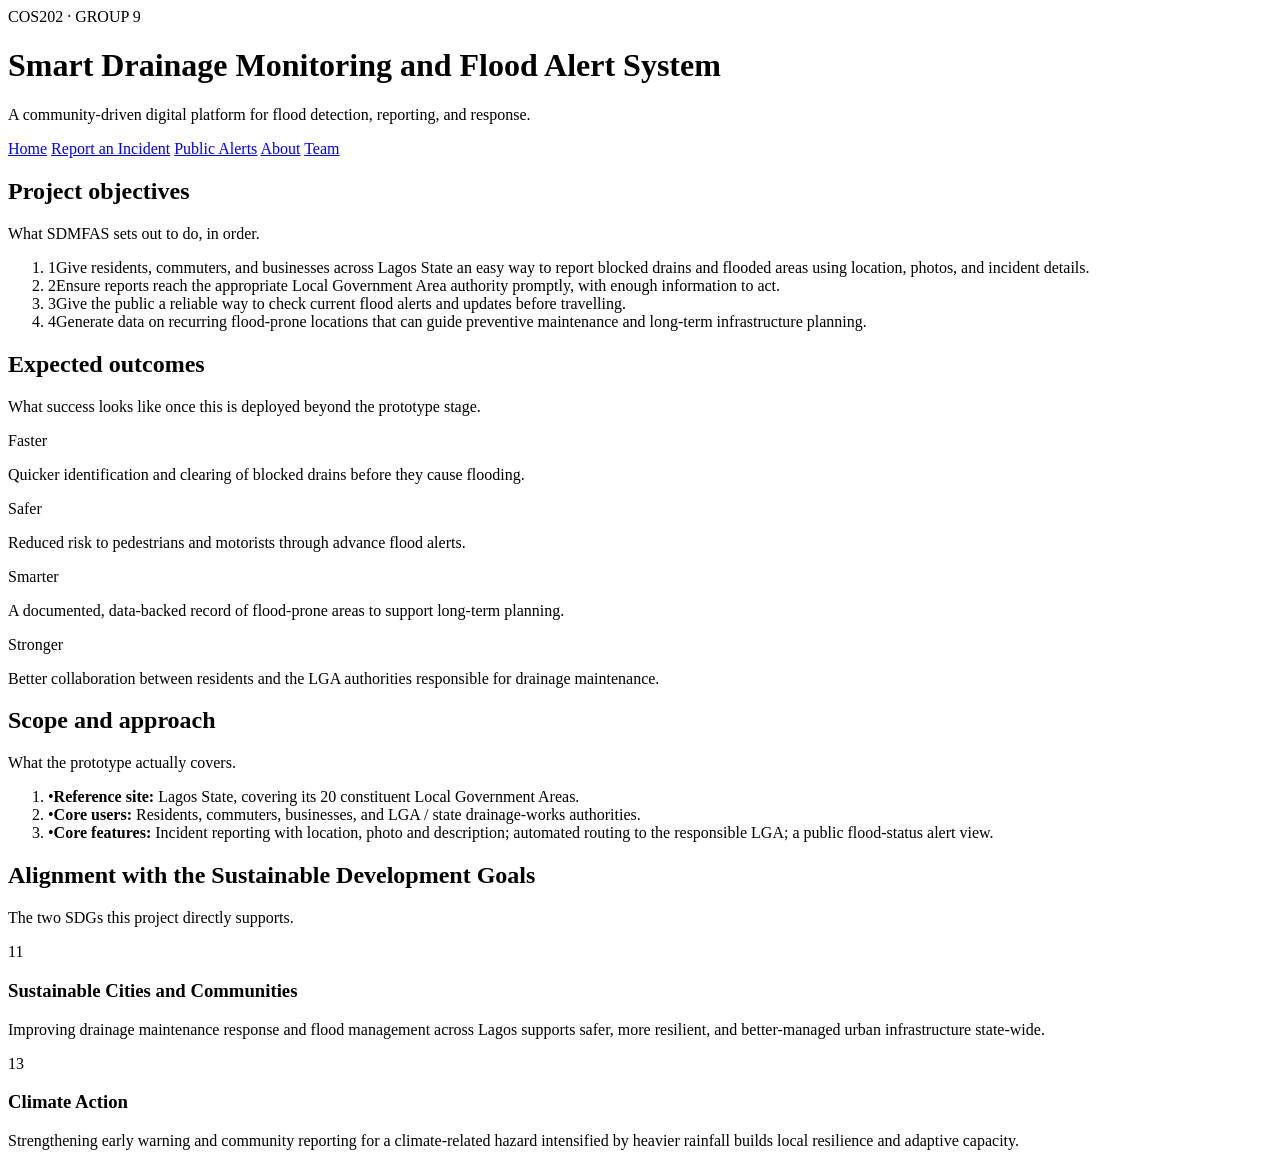
==== src/main/resources/static/about.html @ 25e05c7b "feat: add About page with objectives and SDG alignment" ====
<!DOCTYPE html>
<html lang="en">
<head>
<meta charset="UTF-8">
<meta name="viewport" content="width=device-width, initial-scale=1.0">
<title>About — SDMFAS</title>
<link rel="preconnect" href="https://fonts.googleapis.com">
<link href="https://fonts.googleapis.com/css2?family=Plus+Jakarta+Sans:wght@400;500;600;700;800&display=swap" rel="stylesheet">
<link rel="stylesheet" href="/css/main.css">
</head>
<body>

<header class="site-header">
  <div class="kicker">COS202 · GROUP 9</div>
  <h1>Smart Drainage Monitoring and Flood Alert System</h1>
  <p class="tagline">A community-driven digital platform for flood detection, reporting, and response.</p>
</header>
<nav class="site-nav">
  <a href="/">Home</a>
  <a href="/report.html">Report an Incident</a>
  <a href="/alerts.html">Public Alerts</a>
  <a href="/about.html" class="active">About</a>
  <a href="/team.html">Team</a>
</nav>

<main>

  <div class="card">
    <h2>Project objectives</h2>
    <p class="sub">What SDMFAS sets out to do, in order.</p>
    <ol class="obj-list">
      <li><span class="obj-num">1</span>Give residents, commuters, and businesses across Lagos State an easy way to report blocked drains and flooded areas using location, photos, and incident details.</li>
      <li><span class="obj-num">2</span>Ensure reports reach the appropriate Local Government Area authority promptly, with enough information to act.</li>
      <li><span class="obj-num">3</span>Give the public a reliable way to check current flood alerts and updates before travelling.</li>
      <li><span class="obj-num">4</span>Generate data on recurring flood-prone locations that can guide preventive maintenance and long-term infrastructure planning.</li>
    </ol>
  </div>

  <div class="card">
    <h2>Expected outcomes</h2>
    <p class="sub">What success looks like once this is deployed beyond the prototype stage.</p>
    <div class="outcome-grid">
      <div class="outcome-card">
        <div class="tag">Faster</div>
        <p>Quicker identification and clearing of blocked drains before they cause flooding.</p>
      </div>
      <div class="outcome-card">
        <div class="tag">Safer</div>
        <p>Reduced risk to pedestrians and motorists through advance flood alerts.</p>
      </div>
      <div class="outcome-card">
        <div class="tag">Smarter</div>
        <p>A documented, data-backed record of flood-prone areas to support long-term planning.</p>
      </div>
      <div class="outcome-card">
        <div class="tag">Stronger</div>
        <p>Better collaboration between residents and the LGA authorities responsible for drainage maintenance.</p>
      </div>
    </div>
  </div>

  <div class="card">
    <h2>Scope and approach</h2>
    <p class="sub">What the prototype actually covers.</p>
    <ol class="obj-list">
      <li><span class="obj-num">•</span><strong>Reference site:</strong>&nbsp;Lagos State, covering its 20 constituent Local Government Areas.</li>
      <li><span class="obj-num">•</span><strong>Core users:</strong>&nbsp;Residents, commuters, businesses, and LGA / state drainage-works authorities.</li>
      <li><span class="obj-num">•</span><strong>Core features:</strong>&nbsp;Incident reporting with location, photo and description; automated routing to the responsible LGA; a public flood-status alert view.</li>
    </ol>
  </div>

  <div class="card">
    <h2>Alignment with the Sustainable Development Goals</h2>
    <p class="sub">The two SDGs this project directly supports.</p>
    <div class="sdg-row">
      <div class="sdg-card sdg11">
        <div class="sdg-num">11</div>
        <h3>Sustainable Cities and Communities</h3>
        <p>Improving drainage maintenance response and flood management across Lagos supports safer, more resilient, and better-managed urban infrastructure state-wide.</p>
      </div>
      <div class="sdg-card sdg13">
        <div class="sdg-num">13</div>
        <h3>Climate Action</h3>
        <p>Strengthening early warning and community reporting for a climate-related hazard intensified by heavier rainfall builds local resilience and adaptive capacity.</p>
      </div>
    </div>
  </div>

</main>

</body>
</html>
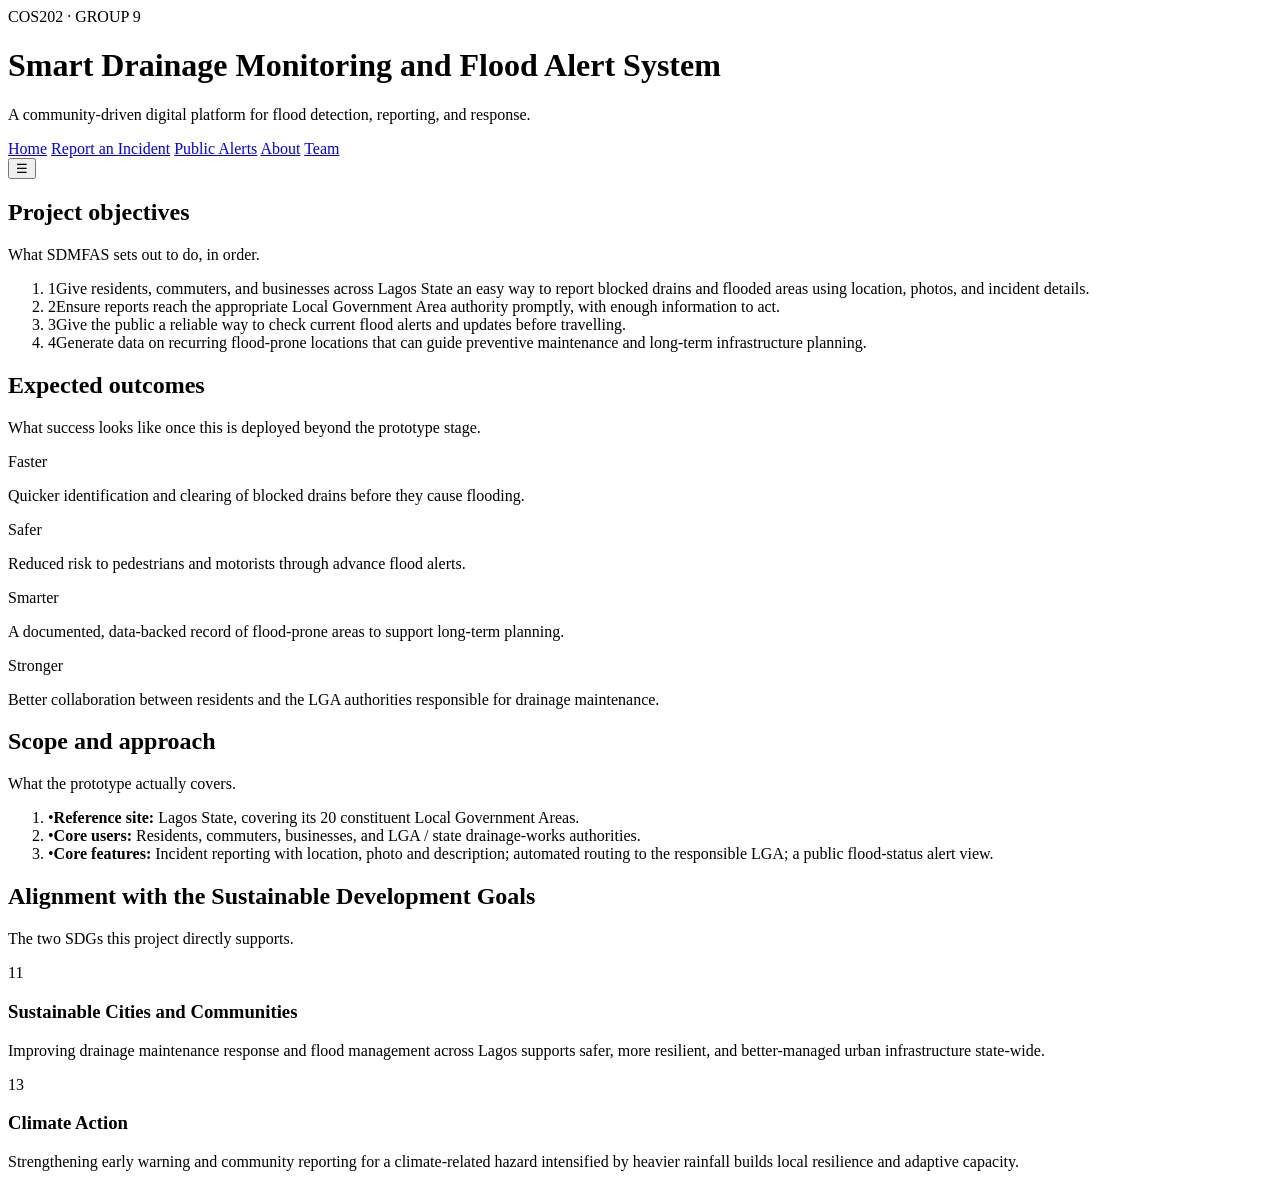
==== commit 03730491: "feat: wire up hamburger nav markup and nav.js across all 5 pages" ====
--- a/src/main/resources/static/about.html
+++ b/src/main/resources/static/about.html
@@ -16,11 +16,14 @@
   <p class="tagline">A community-driven digital platform for flood detection, reporting, and response.</p>
 </header>
 <nav class="site-nav">
-  <a href="/">Home</a>
-  <a href="/report.html">Report an Incident</a>
-  <a href="/alerts.html">Public Alerts</a>
-  <a href="/about.html" class="active">About</a>
-  <a href="/team.html">Team</a>
+  <div class="nav-links">
+    <a href="/">Home</a>
+    <a href="/report.html">Report an Incident</a>
+    <a href="/alerts.html">Public Alerts</a>
+    <a href="/about.html" class="active">About</a>
+    <a href="/team.html">Team</a>
+  </div>
+  <button class="nav-toggle" aria-label="Toggle navigation" aria-expanded="false">☰</button>
 </nav>
 
 <main>
@@ -88,5 +91,6 @@
 
 </main>
 
+<script src="/js/nav.js"></script>
 </body>
 </html>
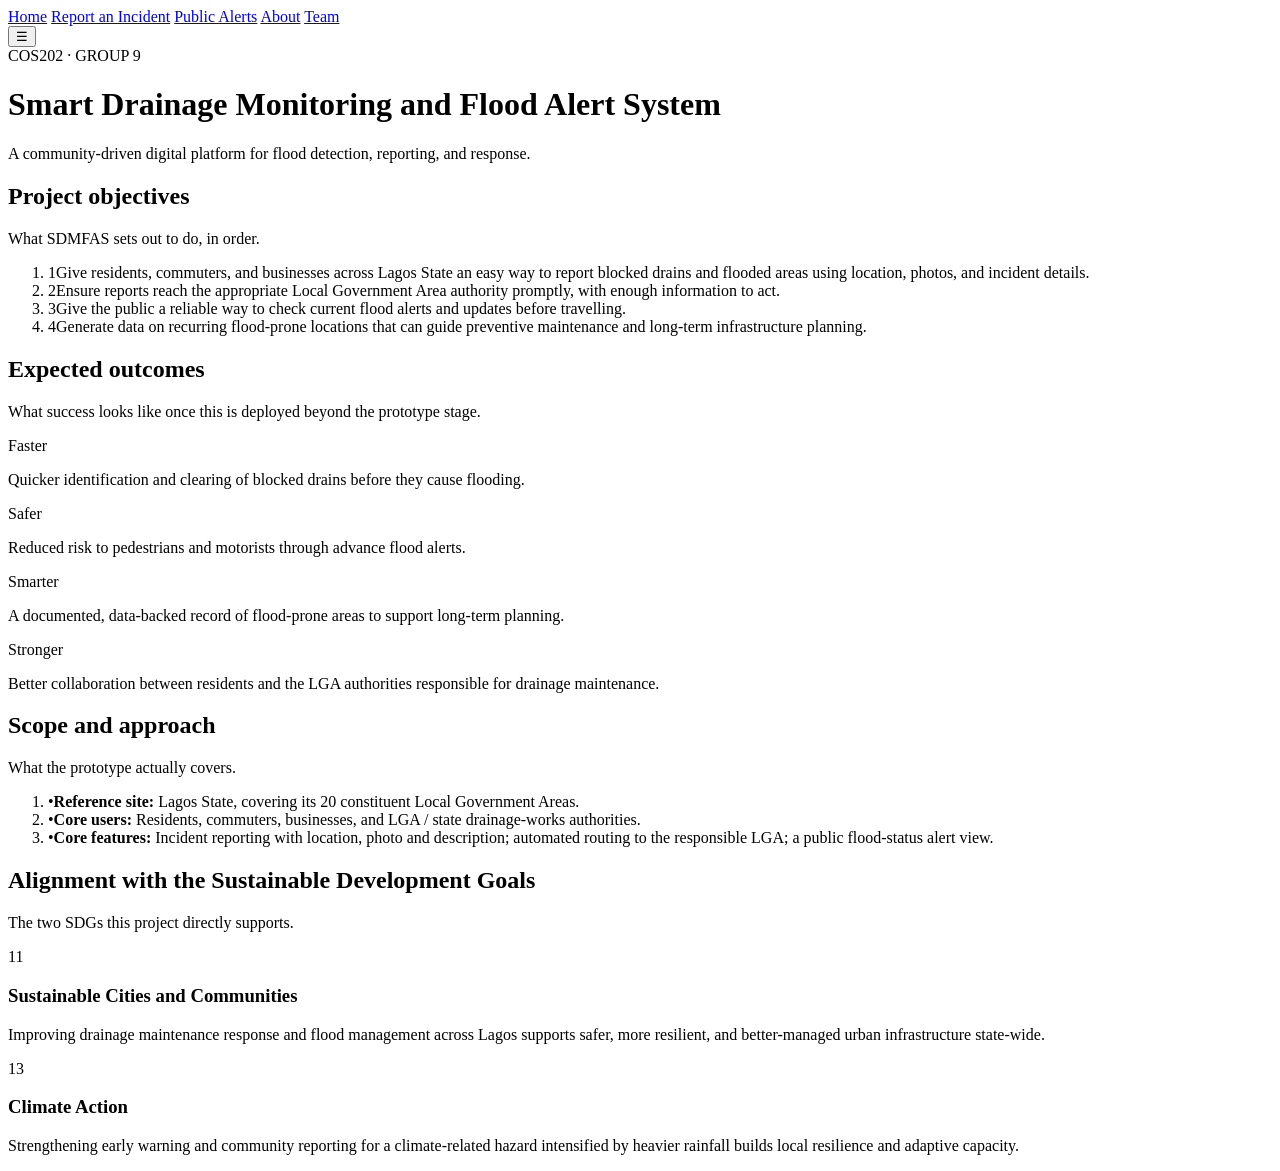
==== commit 876c09ab: "fix: move nav bar above the header block so it's topmost on every page" ====
--- a/src/main/resources/static/about.html
+++ b/src/main/resources/static/about.html
@@ -10,11 +10,6 @@
 </head>
 <body>
 
-<header class="site-header">
-  <div class="kicker">COS202 · GROUP 9</div>
-  <h1>Smart Drainage Monitoring and Flood Alert System</h1>
-  <p class="tagline">A community-driven digital platform for flood detection, reporting, and response.</p>
-</header>
 <nav class="site-nav">
   <div class="nav-links">
     <a href="/">Home</a>
@@ -25,6 +20,11 @@
   </div>
   <button class="nav-toggle" aria-label="Toggle navigation" aria-expanded="false">☰</button>
 </nav>
+<header class="site-header">
+  <div class="kicker">COS202 · GROUP 9</div>
+  <h1>Smart Drainage Monitoring and Flood Alert System</h1>
+  <p class="tagline">A community-driven digital platform for flood detection, reporting, and response.</p>
+</header>
 
 <main>
 
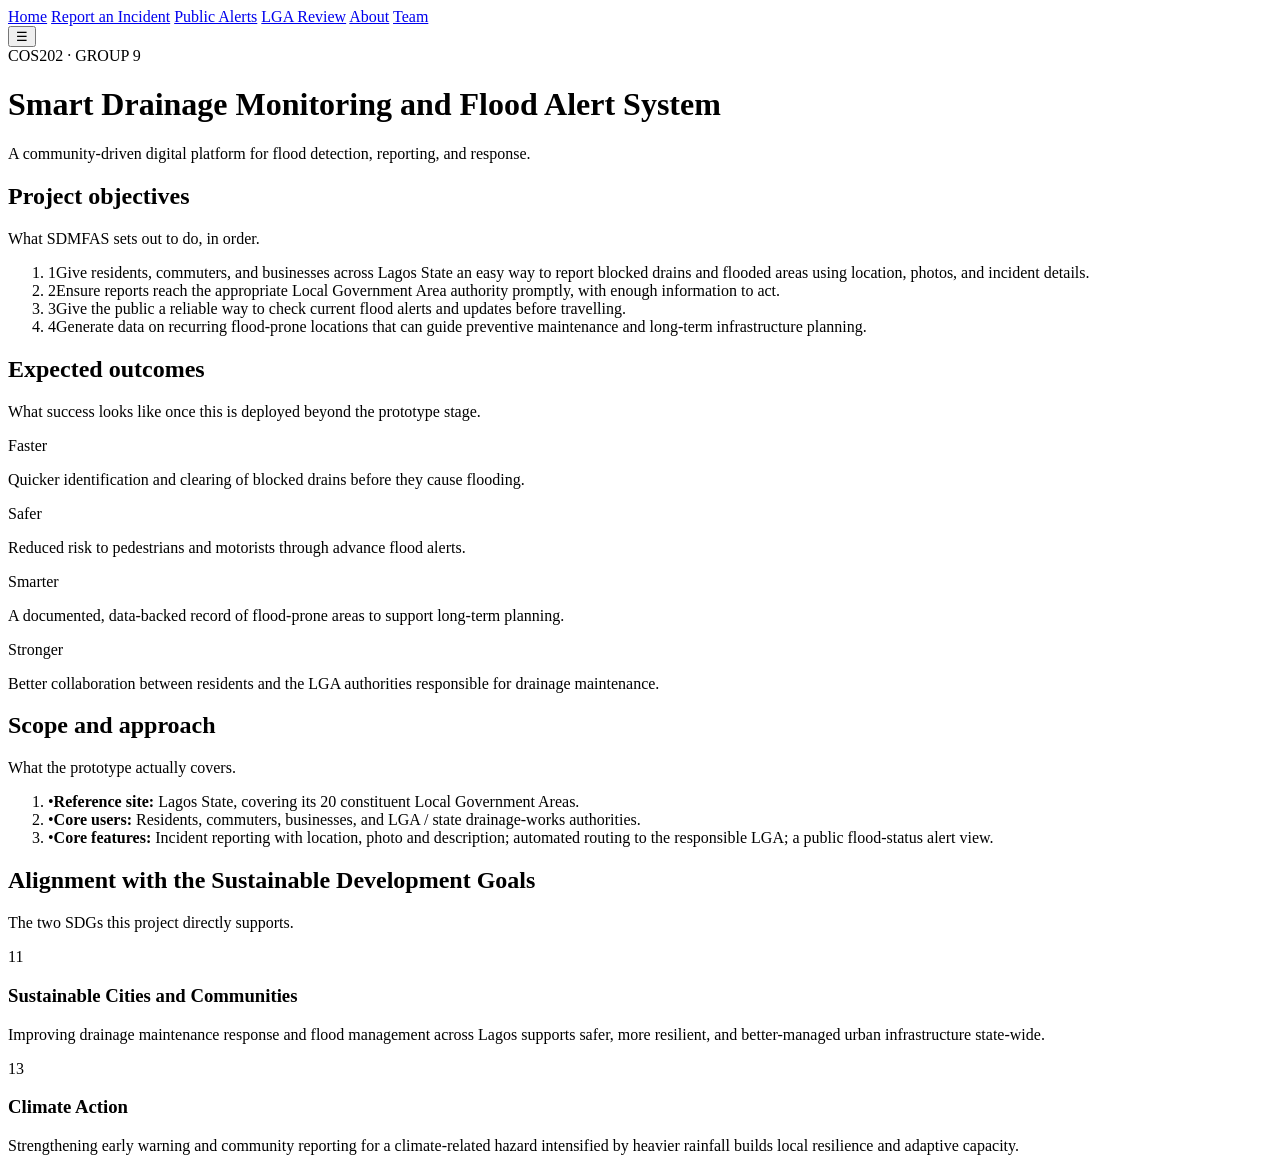
==== commit 7305efd1: "feat: add LGA Review link to nav across all pages, update Home audience copy" ====
--- a/src/main/resources/static/about.html
+++ b/src/main/resources/static/about.html
@@ -15,6 +15,7 @@
     <a href="/">Home</a>
     <a href="/report.html">Report an Incident</a>
     <a href="/alerts.html">Public Alerts</a>
+    <a href="/verify.html">LGA Review</a>
     <a href="/about.html" class="active">About</a>
     <a href="/team.html">Team</a>
   </div>
